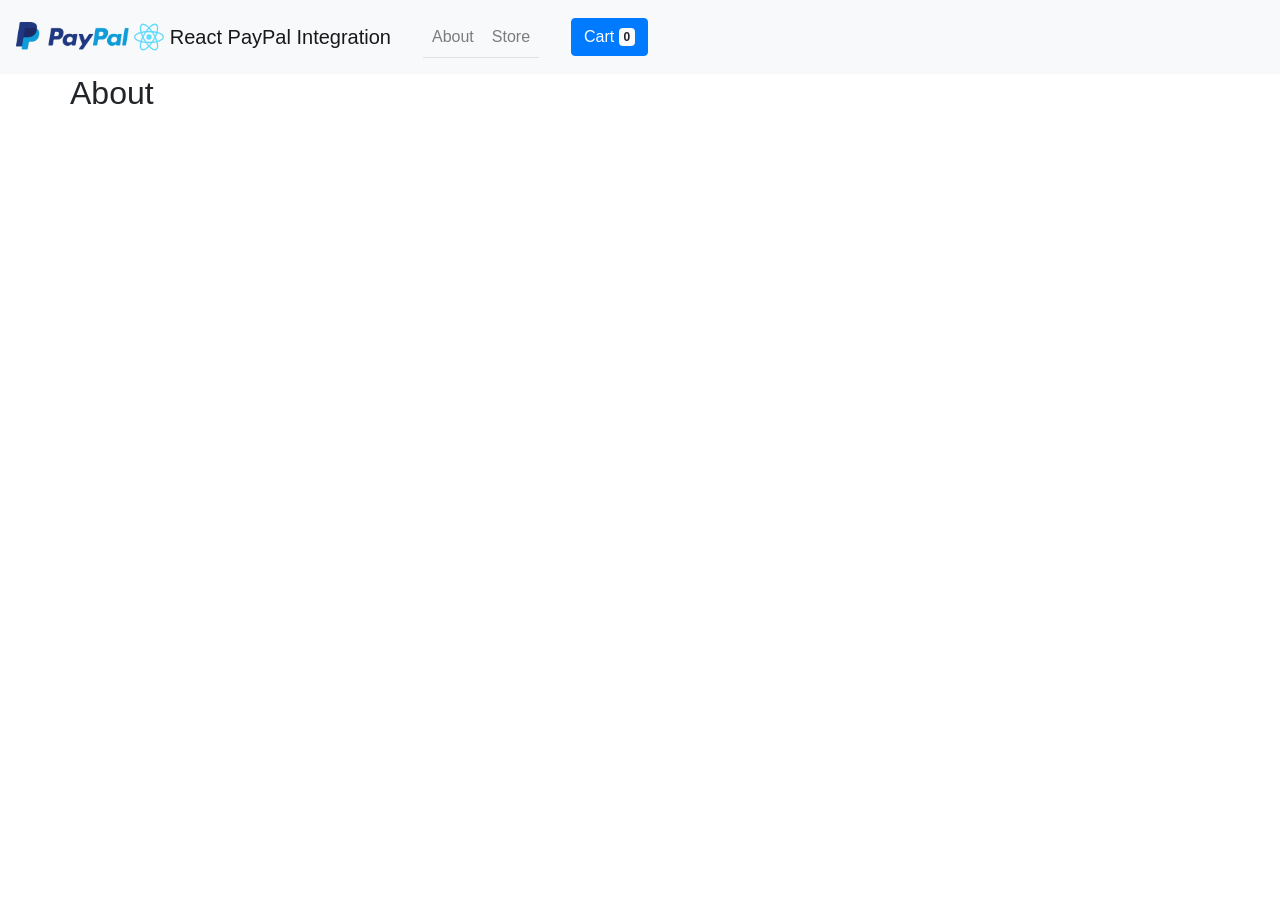
==== index.html @ 1ce566a6 "react-paypal-demo" ====
<!doctype html><html lang="en"><head><meta charset="utf-8"/><link rel="icon" href="/favicon.ico"/><meta name="viewport" content="width=device-width,initial-scale=1"/><meta http-equiv="X-UA-Compatible" content="IE=edge"/><meta name="theme-color" content="#000000"/><meta name="description" content="React-PayPal Integration Demo"/><link rel="apple-touch-icon" href="/logo192.png"/><link rel="manifest" href="/manifest.json"/><title>React-PayPal Integration Demo</title><link href="/static/css/2.af3c1da9.chunk.css" rel="stylesheet"><link href="/static/css/main.f2ddb88b.chunk.css" rel="stylesheet"></head><body><noscript>You need to enable JavaScript to run this app.</noscript><div id="root"></div><script>!function(e){function r(r){for(var n,a,l=r[0],p=r[1],f=r[2],c=0,s=[];c<l.length;c++)a=l[c],Object.prototype.hasOwnProperty.call(o,a)&&o[a]&&s.push(o[a][0]),o[a]=0;for(n in p)Object.prototype.hasOwnProperty.call(p,n)&&(e[n]=p[n]);for(i&&i(r);s.length;)s.shift()();return u.push.apply(u,f||[]),t()}function t(){for(var e,r=0;r<u.length;r++){for(var t=u[r],n=!0,l=1;l<t.length;l++){var p=t[l];0!==o[p]&&(n=!1)}n&&(u.splice(r--,1),e=a(a.s=t[0]))}return e}var n={},o={1:0},u=[];function a(r){if(n[r])return n[r].exports;var t=n[r]={i:r,l:!1,exports:{}};return e[r].call(t.exports,t,t.exports,a),t.l=!0,t.exports}a.m=e,a.c=n,a.d=function(e,r,t){a.o(e,r)||Object.defineProperty(e,r,{enumerable:!0,get:t})},a.r=function(e){"undefined"!=typeof Symbol&&Symbol.toStringTag&&Object.defineProperty(e,Symbol.toStringTag,{value:"Module"}),Object.defineProperty(e,"__esModule",{value:!0})},a.t=function(e,r){if(1&r&&(e=a(e)),8&r)return e;if(4&r&&"object"==typeof e&&e&&e.__esModule)return e;var t=Object.create(null);if(a.r(t),Object.defineProperty(t,"default",{enumerable:!0,value:e}),2&r&&"string"!=typeof e)for(var n in e)a.d(t,n,function(r){return e[r]}.bind(null,n));return t},a.n=function(e){var r=e&&e.__esModule?function(){return e.default}:function(){return e};return a.d(r,"a",r),r},a.o=function(e,r){return Object.prototype.hasOwnProperty.call(e,r)},a.p="/";var l=this["webpackJsonpreactjs-paypal-demo"]=this["webpackJsonpreactjs-paypal-demo"]||[],p=l.push.bind(l);l.push=r,l=l.slice();for(var f=0;f<l.length;f++)r(l[f]);var i=p;t()}([])</script><script src="/static/js/2.510f0c41.chunk.js"></script><script src="/static/js/main.180d15ae.chunk.js"></script></body></html>
---- static/css/main.f2ddb88b.chunk.css ----
.header{text-align:center}body{margin:0;font-family:-apple-system,BlinkMacSystemFont,"Segoe UI","Roboto","Oxygen","Ubuntu","Cantarell","Fira Sans","Droid Sans","Helvetica Neue",sans-serif;-webkit-font-smoothing:antialiased;-moz-osx-font-smoothing:grayscale}code{font-family:source-code-pro,Menlo,Monaco,Consolas,"Courier New",monospace}
/*# sourceMappingURL=main.f2ddb88b.chunk.css.map */
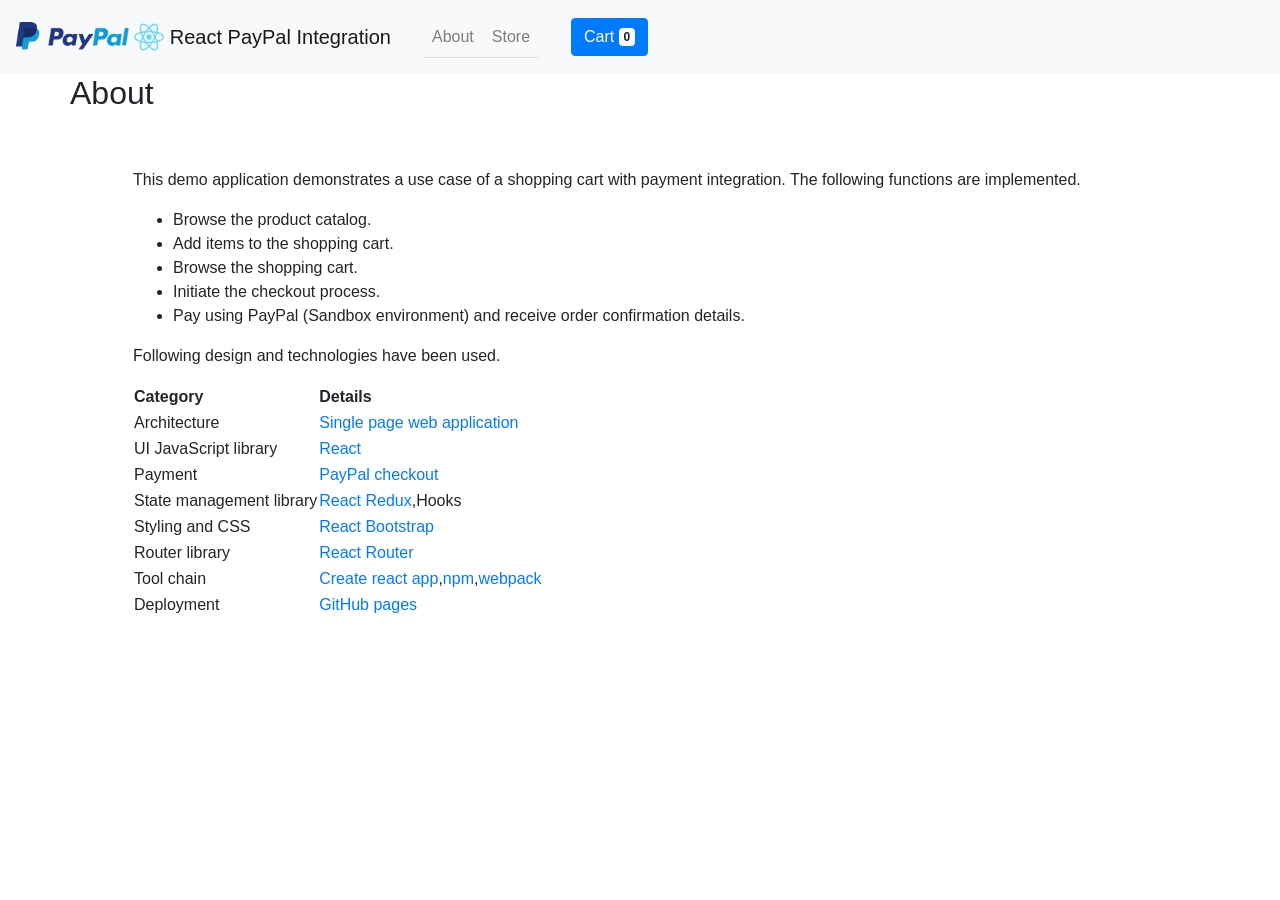
==== commit af5eb766: "updated version" ====
--- a/index.html
+++ b/index.html
@@ -1 +1 @@
-<!doctype html><html lang="en"><head><meta charset="utf-8"/><link rel="icon" href="/favicon.ico"/><meta name="viewport" content="width=device-width,initial-scale=1"/><meta http-equiv="X-UA-Compatible" content="IE=edge"/><meta name="theme-color" content="#000000"/><meta name="description" content="React-PayPal Integration Demo"/><link rel="apple-touch-icon" href="/logo192.png"/><link rel="manifest" href="/manifest.json"/><title>React-PayPal Integration Demo</title><link href="/static/css/2.af3c1da9.chunk.css" rel="stylesheet"><link href="/static/css/main.f2ddb88b.chunk.css" rel="stylesheet"></head><body><noscript>You need to enable JavaScript to run this app.</noscript><div id="root"></div><script>!function(e){function r(r){for(var n,a,l=r[0],p=r[1],f=r[2],c=0,s=[];c<l.length;c++)a=l[c],Object.prototype.hasOwnProperty.call(o,a)&&o[a]&&s.push(o[a][0]),o[a]=0;for(n in p)Object.prototype.hasOwnProperty.call(p,n)&&(e[n]=p[n]);for(i&&i(r);s.length;)s.shift()();return u.push.apply(u,f||[]),t()}function t(){for(var e,r=0;r<u.length;r++){for(var t=u[r],n=!0,l=1;l<t.length;l++){var p=t[l];0!==o[p]&&(n=!1)}n&&(u.splice(r--,1),e=a(a.s=t[0]))}return e}var n={},o={1:0},u=[];function a(r){if(n[r])return n[r].exports;var t=n[r]={i:r,l:!1,exports:{}};return e[r].call(t.exports,t,t.exports,a),t.l=!0,t.exports}a.m=e,a.c=n,a.d=function(e,r,t){a.o(e,r)||Object.defineProperty(e,r,{enumerable:!0,get:t})},a.r=function(e){"undefined"!=typeof Symbol&&Symbol.toStringTag&&Object.defineProperty(e,Symbol.toStringTag,{value:"Module"}),Object.defineProperty(e,"__esModule",{value:!0})},a.t=function(e,r){if(1&r&&(e=a(e)),8&r)return e;if(4&r&&"object"==typeof e&&e&&e.__esModule)return e;var t=Object.create(null);if(a.r(t),Object.defineProperty(t,"default",{enumerable:!0,value:e}),2&r&&"string"!=typeof e)for(var n in e)a.d(t,n,function(r){return e[r]}.bind(null,n));return t},a.n=function(e){var r=e&&e.__esModule?function(){return e.default}:function(){return e};return a.d(r,"a",r),r},a.o=function(e,r){return Object.prototype.hasOwnProperty.call(e,r)},a.p="/";var l=this["webpackJsonpreactjs-paypal-demo"]=this["webpackJsonpreactjs-paypal-demo"]||[],p=l.push.bind(l);l.push=r,l=l.slice();for(var f=0;f<l.length;f++)r(l[f]);var i=p;t()}([])</script><script src="/static/js/2.510f0c41.chunk.js"></script><script src="/static/js/main.180d15ae.chunk.js"></script></body></html>+<!doctype html><html lang="en"><head><meta charset="utf-8"/><link rel="icon" href="/favicon.ico"/><meta name="viewport" content="width=device-width,initial-scale=1"/><meta http-equiv="X-UA-Compatible" content="IE=edge"/><meta name="theme-color" content="#000000"/><meta name="description" content="React-PayPal Integration Demo"/><link rel="apple-touch-icon" href="/logo192.png"/><link rel="manifest" href="/manifest.json"/><title>React-PayPal Integration Demo</title><link href="/static/css/2.af3c1da9.chunk.css" rel="stylesheet"><link href="/static/css/main.f2ddb88b.chunk.css" rel="stylesheet"></head><body><noscript>You need to enable JavaScript to run this app.</noscript><div id="root"></div><script>!function(e){function r(r){for(var n,a,l=r[0],p=r[1],f=r[2],c=0,s=[];c<l.length;c++)a=l[c],Object.prototype.hasOwnProperty.call(o,a)&&o[a]&&s.push(o[a][0]),o[a]=0;for(n in p)Object.prototype.hasOwnProperty.call(p,n)&&(e[n]=p[n]);for(i&&i(r);s.length;)s.shift()();return u.push.apply(u,f||[]),t()}function t(){for(var e,r=0;r<u.length;r++){for(var t=u[r],n=!0,l=1;l<t.length;l++){var p=t[l];0!==o[p]&&(n=!1)}n&&(u.splice(r--,1),e=a(a.s=t[0]))}return e}var n={},o={1:0},u=[];function a(r){if(n[r])return n[r].exports;var t=n[r]={i:r,l:!1,exports:{}};return e[r].call(t.exports,t,t.exports,a),t.l=!0,t.exports}a.m=e,a.c=n,a.d=function(e,r,t){a.o(e,r)||Object.defineProperty(e,r,{enumerable:!0,get:t})},a.r=function(e){"undefined"!=typeof Symbol&&Symbol.toStringTag&&Object.defineProperty(e,Symbol.toStringTag,{value:"Module"}),Object.defineProperty(e,"__esModule",{value:!0})},a.t=function(e,r){if(1&r&&(e=a(e)),8&r)return e;if(4&r&&"object"==typeof e&&e&&e.__esModule)return e;var t=Object.create(null);if(a.r(t),Object.defineProperty(t,"default",{enumerable:!0,value:e}),2&r&&"string"!=typeof e)for(var n in e)a.d(t,n,function(r){return e[r]}.bind(null,n));return t},a.n=function(e){var r=e&&e.__esModule?function(){return e.default}:function(){return e};return a.d(r,"a",r),r},a.o=function(e,r){return Object.prototype.hasOwnProperty.call(e,r)},a.p="/";var l=this["webpackJsonpreactjs-paypal-demo"]=this["webpackJsonpreactjs-paypal-demo"]||[],p=l.push.bind(l);l.push=r,l=l.slice();for(var f=0;f<l.length;f++)r(l[f]);var i=p;t()}([])</script><script src="/static/js/2.510f0c41.chunk.js"></script><script src="/static/js/main.098df658.chunk.js"></script></body></html>
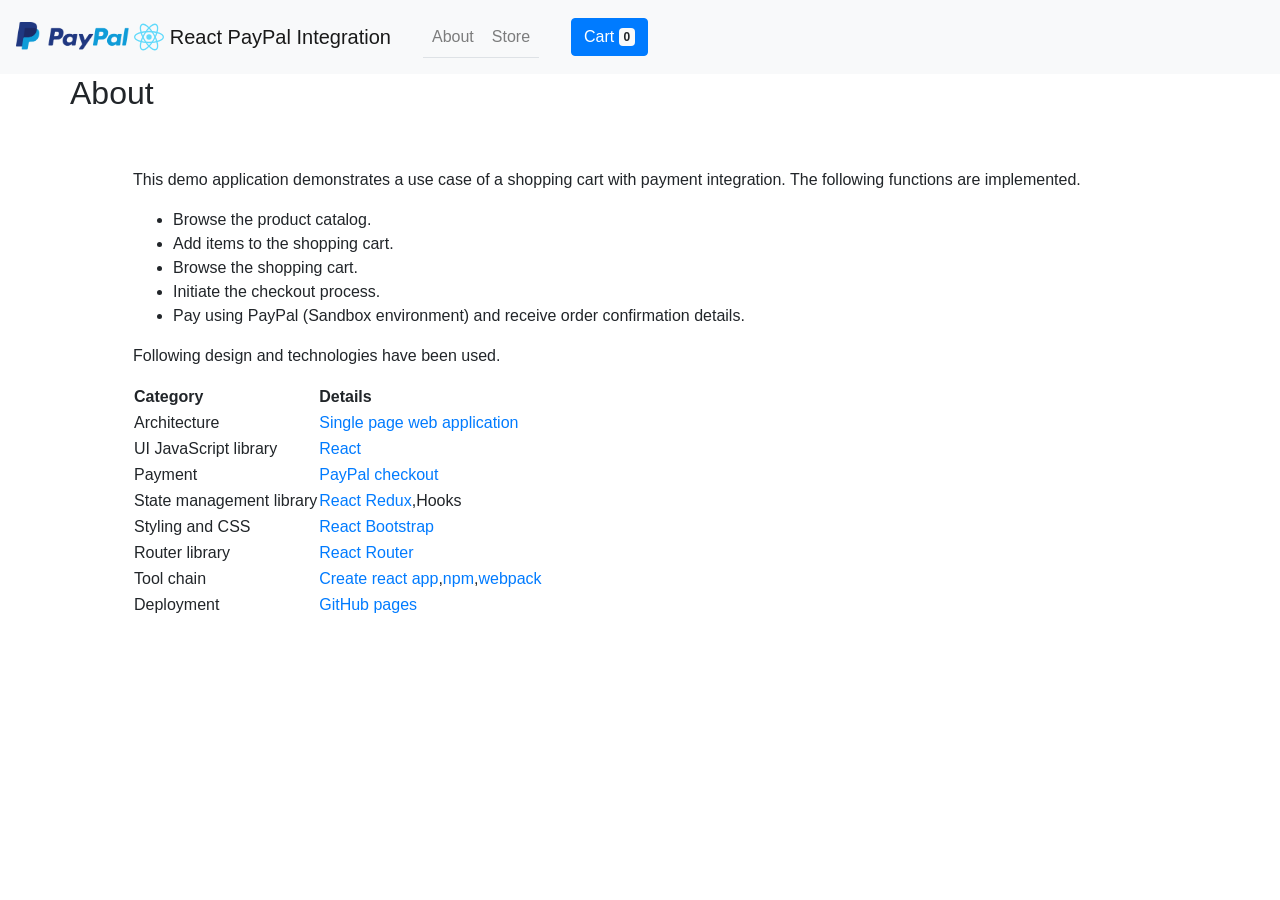
==== commit 5cdc28a5: "updating files" ====
--- a/index.html
+++ b/index.html
@@ -1 +1 @@
-<!doctype html><html lang="en"><head><meta charset="utf-8"/><link rel="icon" href="/favicon.ico"/><meta name="viewport" content="width=device-width,initial-scale=1"/><meta http-equiv="X-UA-Compatible" content="IE=edge"/><meta name="theme-color" content="#000000"/><meta name="description" content="React-PayPal Integration Demo"/><link rel="apple-touch-icon" href="/logo192.png"/><link rel="manifest" href="/manifest.json"/><title>React-PayPal Integration Demo</title><link href="/static/css/2.af3c1da9.chunk.css" rel="stylesheet"><link href="/static/css/main.f2ddb88b.chunk.css" rel="stylesheet"></head><body><noscript>You need to enable JavaScript to run this app.</noscript><div id="root"></div><script>!function(e){function r(r){for(var n,a,l=r[0],p=r[1],f=r[2],c=0,s=[];c<l.length;c++)a=l[c],Object.prototype.hasOwnProperty.call(o,a)&&o[a]&&s.push(o[a][0]),o[a]=0;for(n in p)Object.prototype.hasOwnProperty.call(p,n)&&(e[n]=p[n]);for(i&&i(r);s.length;)s.shift()();return u.push.apply(u,f||[]),t()}function t(){for(var e,r=0;r<u.length;r++){for(var t=u[r],n=!0,l=1;l<t.length;l++){var p=t[l];0!==o[p]&&(n=!1)}n&&(u.splice(r--,1),e=a(a.s=t[0]))}return e}var n={},o={1:0},u=[];function a(r){if(n[r])return n[r].exports;var t=n[r]={i:r,l:!1,exports:{}};return e[r].call(t.exports,t,t.exports,a),t.l=!0,t.exports}a.m=e,a.c=n,a.d=function(e,r,t){a.o(e,r)||Object.defineProperty(e,r,{enumerable:!0,get:t})},a.r=function(e){"undefined"!=typeof Symbol&&Symbol.toStringTag&&Object.defineProperty(e,Symbol.toStringTag,{value:"Module"}),Object.defineProperty(e,"__esModule",{value:!0})},a.t=function(e,r){if(1&r&&(e=a(e)),8&r)return e;if(4&r&&"object"==typeof e&&e&&e.__esModule)return e;var t=Object.create(null);if(a.r(t),Object.defineProperty(t,"default",{enumerable:!0,value:e}),2&r&&"string"!=typeof e)for(var n in e)a.d(t,n,function(r){return e[r]}.bind(null,n));return t},a.n=function(e){var r=e&&e.__esModule?function(){return e.default}:function(){return e};return a.d(r,"a",r),r},a.o=function(e,r){return Object.prototype.hasOwnProperty.call(e,r)},a.p="/";var l=this["webpackJsonpreactjs-paypal-demo"]=this["webpackJsonpreactjs-paypal-demo"]||[],p=l.push.bind(l);l.push=r,l=l.slice();for(var f=0;f<l.length;f++)r(l[f]);var i=p;t()}([])</script><script src="/static/js/2.510f0c41.chunk.js"></script><script src="/static/js/main.098df658.chunk.js"></script></body></html>+<!doctype html><html lang="en"><head><meta charset="utf-8"/><link rel="icon" href="/favicon.ico"/><meta name="viewport" content="width=device-width,initial-scale=1"/><meta http-equiv="X-UA-Compatible" content="IE=edge"/><meta name="theme-color" content="#000000"/><meta name="description" content="React-PayPal Integration Demo"/><link rel="apple-touch-icon" href="/logo192.png"/><link rel="manifest" href="/manifest.json"/><title>React-PayPal Integration Demo</title><link href="/static/css/2.af3c1da9.chunk.css" rel="stylesheet"><link href="/static/css/main.f2ddb88b.chunk.css" rel="stylesheet"></head><body><noscript>You need to enable JavaScript to run this app.</noscript><div id="root"></div><script>!function(e){function r(r){for(var n,a,l=r[0],p=r[1],f=r[2],c=0,s=[];c<l.length;c++)a=l[c],Object.prototype.hasOwnProperty.call(o,a)&&o[a]&&s.push(o[a][0]),o[a]=0;for(n in p)Object.prototype.hasOwnProperty.call(p,n)&&(e[n]=p[n]);for(i&&i(r);s.length;)s.shift()();return u.push.apply(u,f||[]),t()}function t(){for(var e,r=0;r<u.length;r++){for(var t=u[r],n=!0,l=1;l<t.length;l++){var p=t[l];0!==o[p]&&(n=!1)}n&&(u.splice(r--,1),e=a(a.s=t[0]))}return e}var n={},o={1:0},u=[];function a(r){if(n[r])return n[r].exports;var t=n[r]={i:r,l:!1,exports:{}};return e[r].call(t.exports,t,t.exports,a),t.l=!0,t.exports}a.m=e,a.c=n,a.d=function(e,r,t){a.o(e,r)||Object.defineProperty(e,r,{enumerable:!0,get:t})},a.r=function(e){"undefined"!=typeof Symbol&&Symbol.toStringTag&&Object.defineProperty(e,Symbol.toStringTag,{value:"Module"}),Object.defineProperty(e,"__esModule",{value:!0})},a.t=function(e,r){if(1&r&&(e=a(e)),8&r)return e;if(4&r&&"object"==typeof e&&e&&e.__esModule)return e;var t=Object.create(null);if(a.r(t),Object.defineProperty(t,"default",{enumerable:!0,value:e}),2&r&&"string"!=typeof e)for(var n in e)a.d(t,n,function(r){return e[r]}.bind(null,n));return t},a.n=function(e){var r=e&&e.__esModule?function(){return e.default}:function(){return e};return a.d(r,"a",r),r},a.o=function(e,r){return Object.prototype.hasOwnProperty.call(e,r)},a.p="/";var l=this["webpackJsonpreactjs-paypal-demo"]=this["webpackJsonpreactjs-paypal-demo"]||[],p=l.push.bind(l);l.push=r,l=l.slice();for(var f=0;f<l.length;f++)r(l[f]);var i=p;t()}([])</script><script src="/static/js/2.510f0c41.chunk.js"></script><script src="/static/js/main.8b8ff306.chunk.js"></script></body></html>
